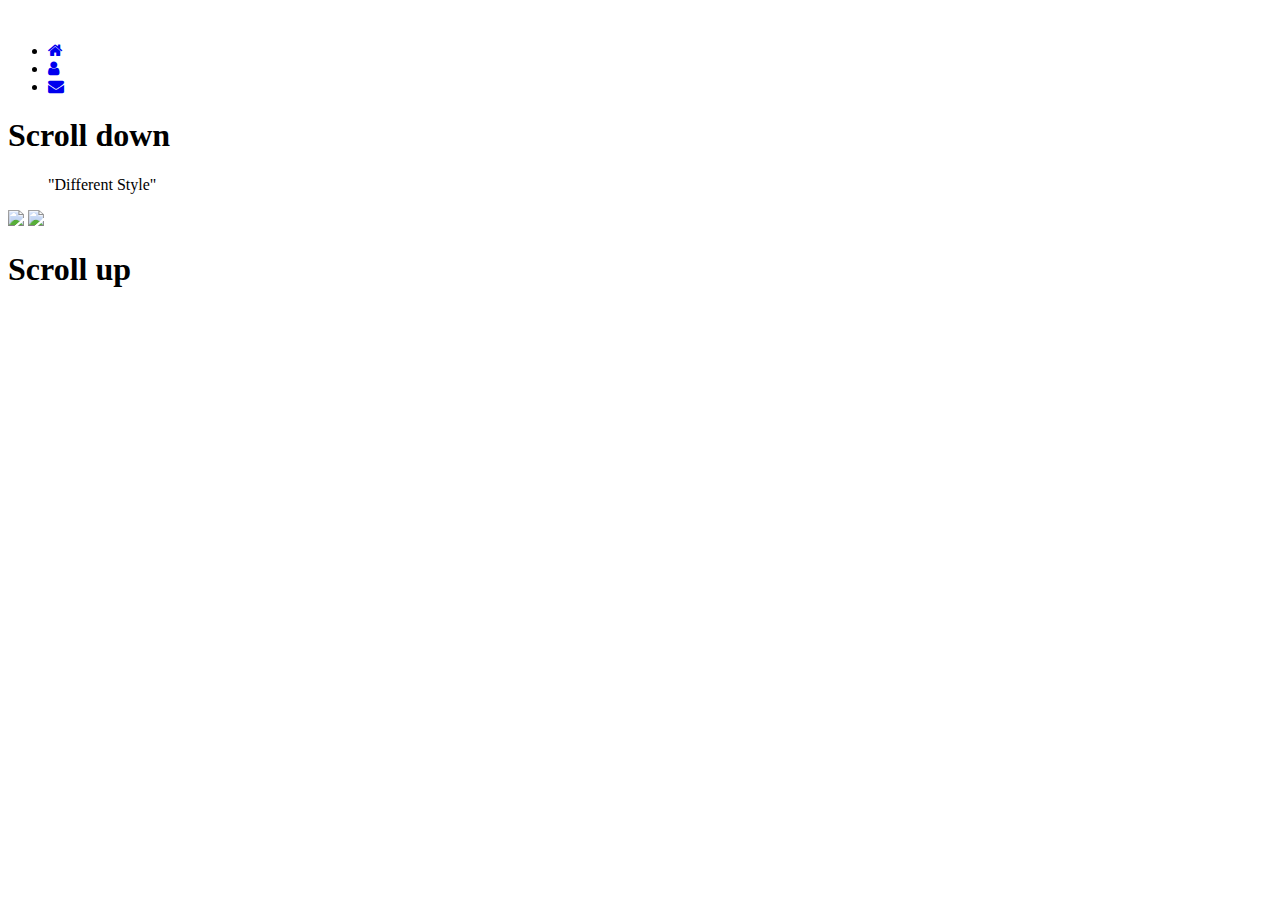
==== index.html @ b95cabfb "create Home Page,and other page" ====
<!DOCTYPE html>
<html lang="en">
<head>
  <meta charset="UTF-8">
  <meta name="viewport" content="width=device-width, initial-scale=1.0">
  <title>Document</title>
  <link href="https://stackpath.bootstrapcdn.com/font-awesome/4.7.0/css/font-awesome.min.css" rel="stylesheet" integrity="sha384-wvfXpqpZZVQGK6TAh5PVlGOfQNHSoD2xbE+QkPxCAFlNEevoEH3Sl0sibVcOQVnN" crossorigin="anonymous">
  <link rel="stylesheet" href="/css/bootstrap.min.css" type="text/css">
  <link rel="stylesheet" href="/css/style.css" type="text/css">
</head>
<body>
  
  <div class="node" id="node"></div>
  <div class="cursor" id="cursor"></div>
  
  <nav class="sidenav">
    <div class="logo"><img src="" alt=""></div>
    <div class="menu">
      <ul>
        <li  class="nodeHover"><a href="/"><i class="fa fa-home" aria-hidden="true"></i></a></li>
        <li  class="nodeHover"><a href="/about.html"><i class="fa fa-user" aria-hidden="true"></i></a></li>
        <li  class="nodeHover"><a href="/contact.html"><i class="fa fa-envelope" aria-hidden="true"></i></a></li>
        
      </ul>
    </div>
  </nav>


  <div class="main">
    <section>
      <h1>Scroll down</h1>
    </section>
    
    <section class="sticky">
      <blockquote>"Different Style"<span></span></blockquote>
      <img id="office" src="https://s3-us-west-2.amazonaws.com/s.cdpn.io/2621168/office1.png">
      <img id="building" src="https://s3-us-west-2.amazonaws.com/s.cdpn.io/2621168/sky.jpg">
      <div id="box"></div>
    </section>
    
    <section>
      <h1>Scroll up</h1>
    </section>
  </div>
  
 



  <script src="https://cdnjs.cloudflare.com/ajax/libs/gsap/latest/TweenMax.min.js" integrity="sha256-ABrLsV2caVEMCBfm3eNhv/CYQG+tGCqzw2f4b/Pag0M=" crossorigin="anonymous"></script>

  <script src="https://cdnjs.cloudflare.com/ajax/libs/gsap/latest/TimelineMax.min.js" integrity="sha256-v/YsEqWkVsiNHryCWg+vjC/eDBakMAgOsCJRa0kNPOg=" crossorigin="anonymous"></script>

  <script src="https://cdnjs.cloudflare.com/ajax/libs/ScrollMagic/2.0.7/ScrollMagic.min.js" integrity="sha256-2p2tRZlPowp3P/04Pw2rqVCSbhyV/IB7ZEVUglrDS/c=" crossorigin="anonymous"></script>

  <script src="https://cdnjs.cloudflare.com/ajax/libs/ScrollMagic/2.0.7/plugins/animation.gsap.min.js" integrity="sha256-+9YNuItWuR4sbqeaNiJOxG0BvptYz4fbUXbIZoH5Jwo=" crossorigin="anonymous"></script>

  <script src="https://cdnjs.cloudflare.com/ajax/libs/jquery/3.3.1/jquery.min.js"></script>
  <script src="https://cdn.jsdelivr.net/gh/hmongouachon/NodeCursor/src/nodecursor-jquery.js"></script>

  <script src="/js/main.js"></script>
</body>
</html>
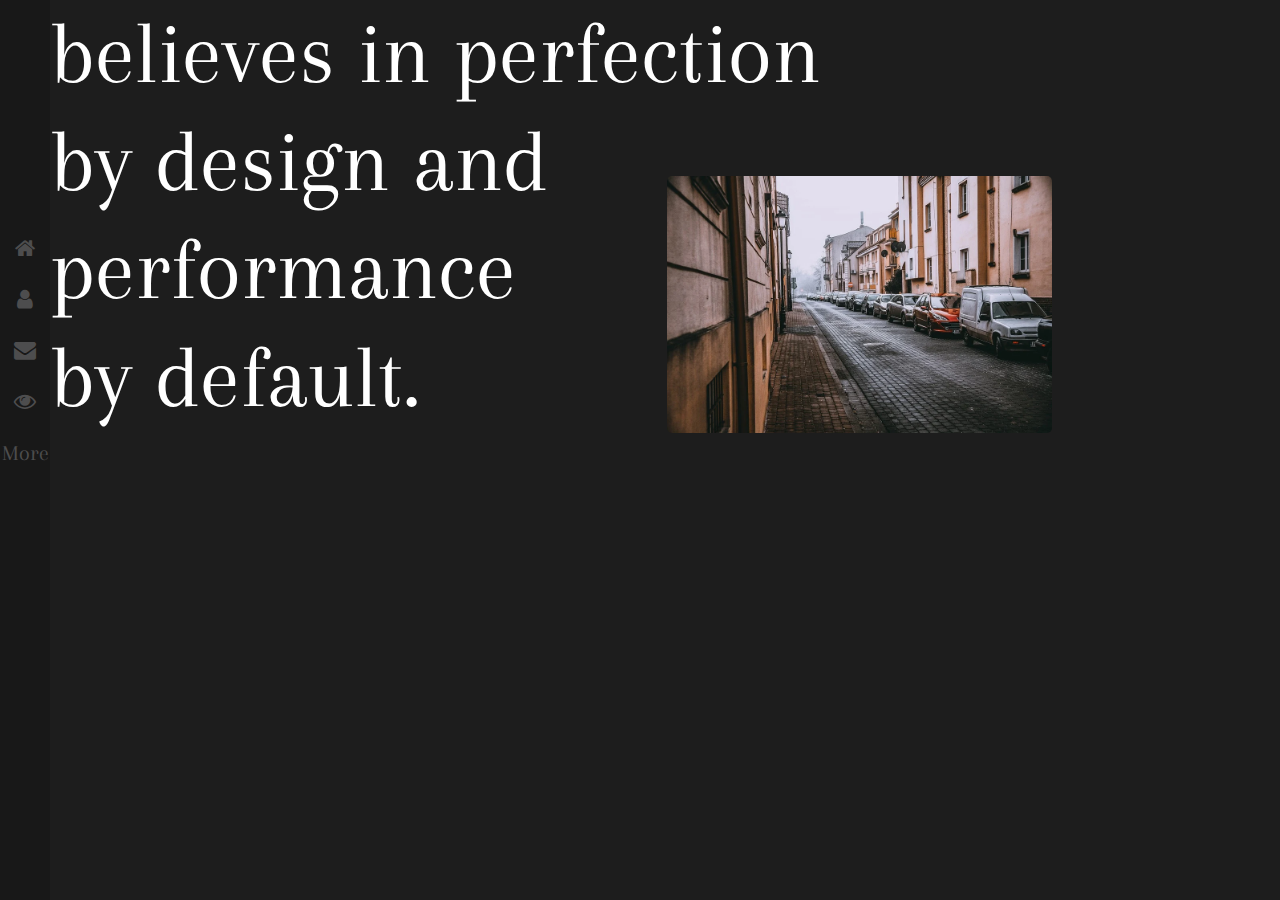
==== commit 74594496: "fix all html file." ====
--- a/index.html
+++ b/index.html
@@ -1,63 +1,72 @@
 <!DOCTYPE html>
 <html lang="en">
+
 <head>
   <meta charset="UTF-8">
   <meta name="viewport" content="width=device-width, initial-scale=1.0">
-  <title>Document</title>
-  <link href="https://stackpath.bootstrapcdn.com/font-awesome/4.7.0/css/font-awesome.min.css" rel="stylesheet" integrity="sha384-wvfXpqpZZVQGK6TAh5PVlGOfQNHSoD2xbE+QkPxCAFlNEevoEH3Sl0sibVcOQVnN" crossorigin="anonymous">
+  <title>Home</title>
+  <link href="https://stackpath.bootstrapcdn.com/font-awesome/4.7.0/css/font-awesome.min.css" rel="stylesheet"
+    integrity="sha384-wvfXpqpZZVQGK6TAh5PVlGOfQNHSoD2xbE+QkPxCAFlNEevoEH3Sl0sibVcOQVnN" crossorigin="anonymous">
   <link rel="stylesheet" href="/css/bootstrap.min.css" type="text/css">
   <link rel="stylesheet" href="/css/style.css" type="text/css">
 </head>
+
 <body>
+
   
   <div class="node" id="node"></div>
   <div class="cursor" id="cursor"></div>
-  
+
   <nav class="sidenav">
     <div class="logo"><img src="" alt=""></div>
     <div class="menu">
       <ul>
-        <li  class="nodeHover"><a href="/"><i class="fa fa-home" aria-hidden="true"></i></a></li>
-        <li  class="nodeHover"><a href="/about.html"><i class="fa fa-user" aria-hidden="true"></i></a></li>
-        <li  class="nodeHover"><a href="/contact.html"><i class="fa fa-envelope" aria-hidden="true"></i></a></li>
-        
+        <li class="nodeHover"><a href="/"><i class="fa fa-home" aria-hidden="true"></i></a></li>
+        <li class="nodeHover"><a href="/about.html"><i class="fa fa-user" aria-hidden="true"></i></a></li>
+        <li class="nodeHover"><a href="/contact.html"><i class="fa fa-envelope" aria-hidden="true"></i></a></li>
+        <li class="nodeHover"><a href="/portfolio.html"><i class="fa fa-eye" aria-hidden="true"></i></a></li>
+        <li><a href="/moredesign.html">More </a></li>
+
       </ul>
     </div>
   </nav>
 
 
   <div class="main">
-    <section>
-      <h1>Scroll down</h1>
-    </section>
-    
-    <section class="sticky">
-      <blockquote>"Different Style"<span></span></blockquote>
-      <img id="office" src="https://s3-us-west-2.amazonaws.com/s.cdpn.io/2621168/office1.png">
-      <img id="building" src="https://s3-us-west-2.amazonaws.com/s.cdpn.io/2621168/sky.jpg">
-      <div id="box"></div>
-    </section>
-    
-    <section>
-      <h1>Scroll up</h1>
-    </section>
+    <div class="home">
+      <div class="headline">
+        <h1>believes in perfection <br>by design and <br>performance<br> by default.</h1>
+      </div>
+      <div class="left">
+        <img src="/img/style1.jpg" class="heroimg">
+      </div>
+
+    </div>
   </div>
-  
- 
 
 
 
-  <script src="https://cdnjs.cloudflare.com/ajax/libs/gsap/latest/TweenMax.min.js" integrity="sha256-ABrLsV2caVEMCBfm3eNhv/CYQG+tGCqzw2f4b/Pag0M=" crossorigin="anonymous"></script>
+  
 
-  <script src="https://cdnjs.cloudflare.com/ajax/libs/gsap/latest/TimelineMax.min.js" integrity="sha256-v/YsEqWkVsiNHryCWg+vjC/eDBakMAgOsCJRa0kNPOg=" crossorigin="anonymous"></script>
+  
 
-  <script src="https://cdnjs.cloudflare.com/ajax/libs/ScrollMagic/2.0.7/ScrollMagic.min.js" integrity="sha256-2p2tRZlPowp3P/04Pw2rqVCSbhyV/IB7ZEVUglrDS/c=" crossorigin="anonymous"></script>
+  <script src="https://cdnjs.cloudflare.com/ajax/libs/gsap/latest/TweenMax.min.js"
+    integrity="sha256-ABrLsV2caVEMCBfm3eNhv/CYQG+tGCqzw2f4b/Pag0M=" crossorigin="anonymous"></script>
 
-  <script src="https://cdnjs.cloudflare.com/ajax/libs/ScrollMagic/2.0.7/plugins/animation.gsap.min.js" integrity="sha256-+9YNuItWuR4sbqeaNiJOxG0BvptYz4fbUXbIZoH5Jwo=" crossorigin="anonymous"></script>
+  <script src="https://cdnjs.cloudflare.com/ajax/libs/gsap/latest/TimelineMax.min.js"
+    integrity="sha256-v/YsEqWkVsiNHryCWg+vjC/eDBakMAgOsCJRa0kNPOg=" crossorigin="anonymous"></script>
+
+  <script src="https://cdnjs.cloudflare.com/ajax/libs/ScrollMagic/2.0.7/ScrollMagic.min.js"
+    integrity="sha256-2p2tRZlPowp3P/04Pw2rqVCSbhyV/IB7ZEVUglrDS/c=" crossorigin="anonymous"></script>
+
+  <script src="https://cdnjs.cloudflare.com/ajax/libs/ScrollMagic/2.0.7/plugins/animation.gsap.min.js"
+    integrity="sha256-+9YNuItWuR4sbqeaNiJOxG0BvptYz4fbUXbIZoH5Jwo=" crossorigin="anonymous"></script>
 
   <script src="https://cdnjs.cloudflare.com/ajax/libs/jquery/3.3.1/jquery.min.js"></script>
+
   <script src="https://cdn.jsdelivr.net/gh/hmongouachon/NodeCursor/src/nodecursor-jquery.js"></script>
 
   <script src="/js/main.js"></script>
 </body>
+
 </html>--- a/css/style.css
+++ b/css/style.css
@@ -0,0 +1,390 @@
+@import url('https://fonts.googleapis.com/css?family=Arapey');
+* {
+  padding: 0;
+  margin: 0;
+}
+
+
+
+body {
+  margin: 0;
+  padding: 0;
+  color: #ffffff;
+  font-family: 'Arapey';
+  cursor: none;
+  overflow-x:hidden;
+}
+
+ul li {
+  list-style: none;
+  display: block;
+}
+
+
+.sidenav {
+  background: #181818;
+  width: 50px;
+  height: 100%;
+  position: fixed;
+  top: 0;
+  z-index: 3;
+}
+
+.sidenav a {
+  font-size: 22px;
+  color: #4d4d4e;
+  display: block;
+  line-height: 51px;
+  height: 51px;
+  position: relative;
+  text-decoration: none;
+  text-align: center;
+  
+}
+
+.sidenav a:hover {
+  color: white;
+}
+
+.menu{
+  padding: 200px 0 0 0;
+}
+
+
+/* Main */
+
+.main{
+  background: #1d1d1d;
+  height: 100vh;
+  width: 100%;
+}
+
+/* home */
+
+.home{
+  position: absolute;
+  top: 0;
+  left: 50px;
+}
+.headline h1{
+  font-size: 90px;
+}
+
+.left img{
+  width: 50%;
+  position: absolute;
+left: 80%;
+  top: 40%;
+  border-radius: 5px;
+}
+
+
+
+/* hover */
+
+.li{
+  perspective: 400px;
+}
+.li {
+  position: relative;
+  float: left;
+  width: 200px;
+  height: 200px;
+  margin: 5px;
+  padding: 0;
+  list-style: none;
+}
+.info {
+  transform: rotate3d(1, 0, 0, 90deg);
+  width: 100%;
+  height: 200px;
+  padding: 20px;
+  position: absolute;
+  top: 0;
+  left: 0;
+  border-radius: 4px;
+  pointer-events: none;
+  background-color: rgba(26, 188, 156, 0.9);
+}
+
+.in-top .info {
+  transform-origin: 50% 0%;
+  animation: in-top 300ms ease 0ms 1 forwards;
+}
+.in-right .info {
+  transform-origin: 100% 0%;
+  animation: in-right 300ms ease 0ms 1 forwards;
+}
+.in-bottom .info {
+  transform-origin: 50% 100%;
+  animation: in-bottom 300ms ease 0ms 1 forwards;
+}
+.in-left .info {
+  transform-origin: 0% 0%;
+  animation: in-left 300ms ease 0ms 1 forwards;
+}
+.out-top .info {
+  transform-origin: 50% 0%;
+  animation: out-top 300ms ease 0ms 1 forwards;
+}
+.out-right .info {
+  transform-origin: 100% 50%;
+  animation: out-right 300ms ease 0ms 1 forwards;
+}
+.out-bottom .info {
+  transform-origin: 50% 100%;
+  animation: out-bottom 300ms ease 0ms 1 forwards;
+}
+.out-left .info {
+  transform-origin: 0% 0%;
+  animation: out-left 300ms ease 0ms 1 forwards;
+}
+@keyframes in-top {
+  from {
+    transform: rotate3d(-1, 0, 0, 90deg);
+ }
+  to {
+    transform: rotate3d(0, 0, 0, 0deg);
+ }
+}
+@keyframes in-right {
+  from {
+    transform: rotate3d(0, -1, 0, 90deg);
+ }
+  to {
+    transform: rotate3d(0, 0, 0, 0deg);
+ }
+}
+@keyframes in-bottom {
+  from {
+    transform: rotate3d(1, 0, 0, 90deg);
+ }
+  to {
+    transform: rotate3d(0, 0, 0, 0deg);
+ }
+}
+@keyframes in-left {
+  from {
+    transform: rotate3d(0, 1, 0, 90deg);
+ }
+  to {
+    transform: rotate3d(0, 0, 0, 0deg);
+ }
+}
+@keyframes out-top {
+  from {
+    transform: rotate3d(0, 0, 0, 0deg);
+ }
+  to {
+    transform: rotate3d(-1, 0, 0, 104deg);
+ }
+}
+@keyframes out-right {
+  from {
+    transform: rotate3d(0, 0, 0, 0deg);
+ }
+  to {
+    transform: rotate3d(0, -1, 0, 104deg);
+ }
+}
+@keyframes out-bottom {
+  from {
+    transform: rotate3d(0, 0, 0, 0deg);
+ }
+  to {
+    transform: rotate3d(1, 0, 0, 104deg);
+ }
+}
+@keyframes out-left {
+  from {
+    transform: rotate3d(0, 0, 0, 0deg);
+ }
+  to {
+    transform: rotate3d(0, 1, 0, 104deg);
+ }
+}
+
+
+.li a {
+  display: inline-block;
+  vertical-align: top;
+  text-decoration: none;
+  border-radius: 4px;
+}
+.li h3 {
+  margin: 0;
+  font-size: 16px;
+  color: rgba(255, 255, 255, 0.9);
+}
+.li p {
+  font-size: 12px;
+  line-height: 1.5;
+  color: rgba(255, 255, 255, 0.8);
+}
+.li .normal {
+  width: 200px;
+  height: 200px;
+  color: rgba(52, 73, 94, 0.6);
+  text-align: center;
+  font-size: 50px;
+  line-height: 200px;
+  border-radius: 4px;
+}
+.li img{
+  width: 100%;
+  height: 100%;
+  object-fit: cover;
+  border-radius: 5px;
+ 
+}
+/* portfolio */
+
+.portfolio{
+  position: absolute;
+  top: 0;
+  left: 50px;
+  display: grid;
+  grid-template-columns: auto auto auto;
+  padding: 20px 10px 0 10px;
+}
+
+
+
+/* about */
+.aboutus{
+  position: absolute;
+  top: 0;
+  left: 50px;
+}
+
+.circle-code{
+  border: 2px solid white;
+  width: 220px;
+  height: 220px;
+  border-radius: 50%;
+  position: absolute;
+  background-color: rgb(141, 65, 52);
+  opacity: 0.5;
+  z-index: 9999;
+  left: 34%;
+}
+.circle-design{
+  border: 2px solid white;
+  width: 220px;
+  height: 220px;
+  border-radius: 50%;
+  position: absolute;
+  background-color: rgb(141, 65, 52);
+  opacity: 0.5;
+  z-index: 9999;
+  right: 34%; 
+}
+.circle-create{
+  border: 2px solid white;
+  width: 220px;
+  height: 220px;
+  border-radius: 50%;
+  position: absolute;
+  background-color: rgb(141, 65, 52);
+  opacity: 0.5;
+  left: 50%;
+  top: 50%;
+  z-index: 9999;
+  transform: translate(-50%, -50%);
+}
+/* cursor */
+
+.cursor {
+  pointer-events: none;
+  position: fixed;
+  z-index: 10;
+  top: 0;
+  left: 0;
+  display: block;
+  transition: opacity 300ms linear;
+  opacity: 0;
+  width: 6px;
+  height: 6px;
+}
+
+.cursor.moving {
+  opacity: 1;
+}
+
+.cursor::before {
+  content: ' ';
+  height: 100%;
+  width: 100%;
+  position: absolute;
+  background-color: white;
+  border-radius: 50%;
+  top: 0;
+  left: 0;
+  opacity: 1;
+  transition: opacity 300ms linear;
+}
+
+.cursor.expand::before {
+  opacity: 0;
+}
+
+.node {
+  pointer-events: none;
+  position: fixed;
+  z-index: 100;
+  top: 0;
+  left: 0;
+  display: block;
+  transition: opacity 300ms linear;
+  opacity: 0;
+  /*element width*/
+  width: 20px;
+  height: 20px;
+}
+
+.node.moving {
+  opacity: 1;
+}
+
+.node::before {
+  content: ' ';
+  height: 100%;
+  width: 100%;
+  position: absolute;
+  background-color: transparent;
+  border-radius: 50%;
+  top: 0;
+  left: 0;
+  border: 1px solid red;
+  transform: scale(1.5);
+  opacity: 1;
+  transition: opacity 300ms linear, transform 300ms linear, border 300ms linear, background-color 300ms linear;
+}
+
+.node.expand::before {
+  transform: scale(3);
+  background-color: #ffffff;
+  opacity: 0.2;
+}
+
+
+
+/* transtition  */
+
+ul.transition{
+  display: flex;
+  z-index: 10;
+  height: 100vh;
+  width: 100%;
+  top: 0;
+  left: 0;
+  position: absolute;
+  margin: 0;
+  pointer-events: none;
+}
+
+ul.transition li{
+  transform: scaleY(0);
+  background: white;
+  width: 20%;
+}